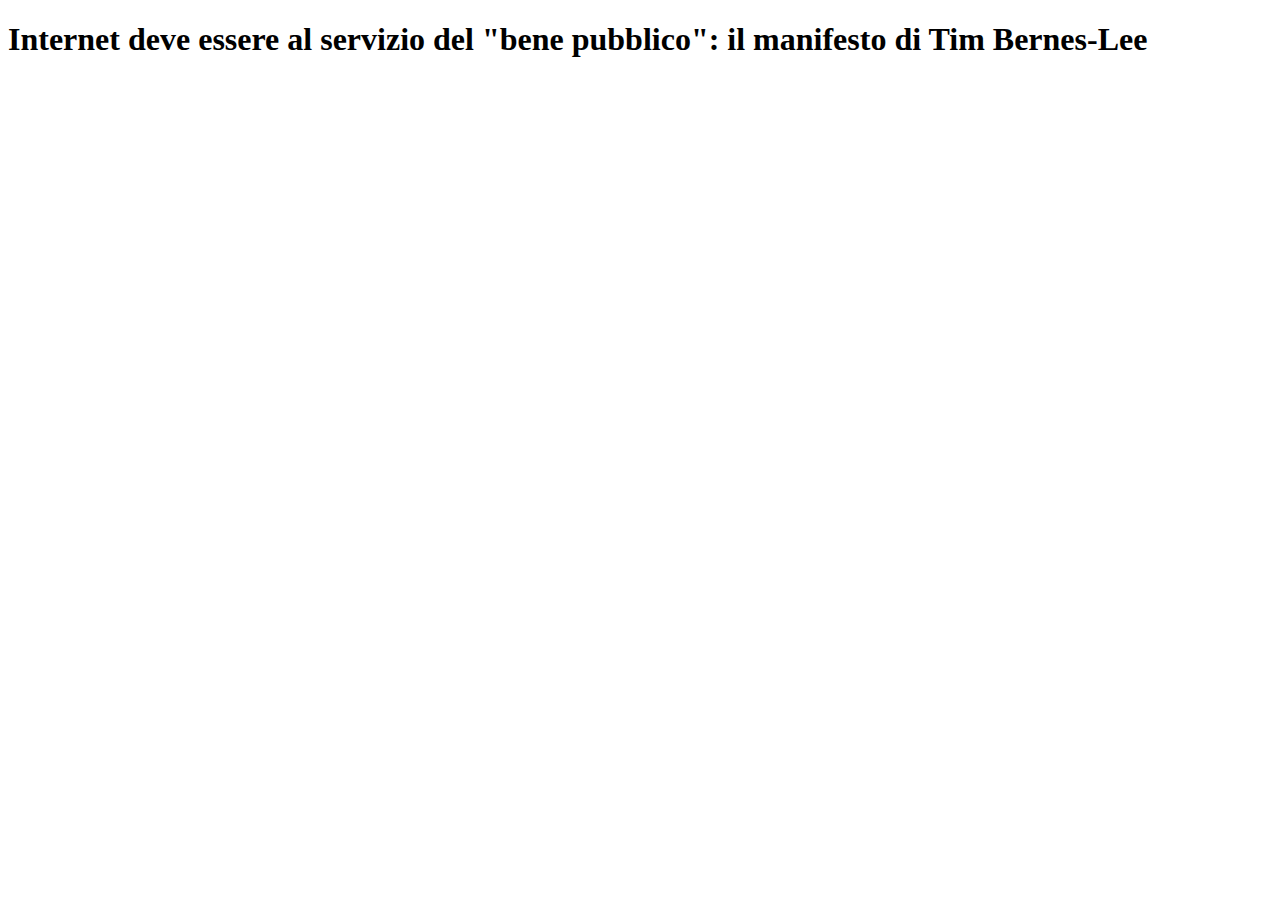
==== index.html @ 75273286 "struttura" ====
<!DOCTYPE html>
<html lang="en">
<head>
    <meta charset="UTF-8">
    <meta http-equiv="X-UA-Compatible" content="IE=edge">
    <meta name="viewport" content="width=device-width, initial-scale=1.0">
    <link rel="stylesheet" href="style.css">
    <title>The Booleaner</title>
</head>
<h1>Internet deve essere al servizio del "bene pubblico": il manifesto di Tim Bernes-Lee</h1>
<body>
    <!--inizio sezione con foto-->
    <section>

    </section>
    <!--fine sezione con foto-->

    <!--inizio sezione testo-->
    <section>

    </section>
    <!--fine sezione testo-->

    <!--inizio tabella-->
    <section>

    </section>
    <!--fine tabella-->

    <!--inizio sezione finale-->
    <section>

    </section>
    <!--fine sezione finale-->
</body>
</html>
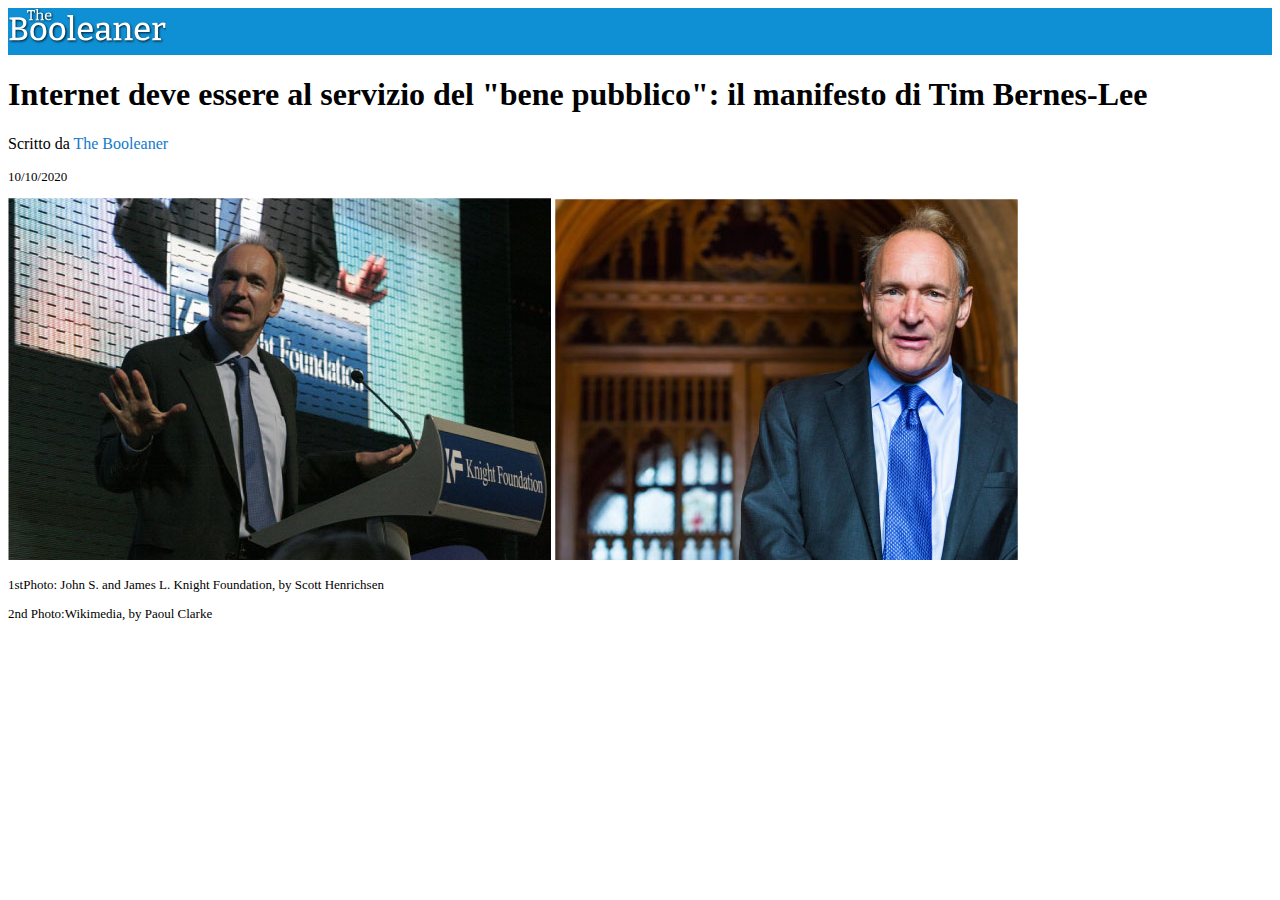
==== commit 6bfa964c: "finito header e caricate foto" ====
--- a/index.html
+++ b/index.html
@@ -7,17 +7,30 @@
     <link rel="stylesheet" href="style.css">
     <title>The Booleaner</title>
 </head>
-<h1>Internet deve essere al servizio del "bene pubblico": il manifesto di Tim Bernes-Lee</h1>
+
+
 <body>
+    <!--inizio header-->
+    <header>
+        <img id="logo" src="img/logo.svg" alt="logo">
+        </header>
+    <!--fine header-->
+    <!--inizio main-->
+        <h1>Internet deve essere al servizio del "bene pubblico": il manifesto di Tim Bernes-Lee</h1>
+        <p>Scritto da <span id="testo-evidenziato">The Booleaner</span> </p>
+        <p class="piccolo">10/10/2020 </p>
     <!--inizio sezione con foto-->
     <section>
-
+        <img src="img/tim-1.jpg" alt="discorso-Tim">
+        <img src="img/tim-2.jpg" alt="foto-Tim">
+        <p class="piccolo">1stPhoto: John S. and James L. Knight Foundation, by Scott Henrichsen</p>
+        <p class="piccolo">2nd Photo:Wikimedia, by Paoul Clarke</p>
     </section>
     <!--fine sezione con foto-->
 
     <!--inizio sezione testo-->
     <section>
-
+        
     </section>
     <!--fine sezione testo-->
 
--- a/style.css
+++ b/style.css
@@ -0,0 +1,17 @@
+/*sezione logo*/
+header{
+    background-color: rgb(15, 144, 213);
+    font-size: 30px;
+}
+#logo{
+    height: 40px;
+}
+/*fine sezione logo*/
+
+span{
+    color: rgb(17, 122, 203);
+}
+.piccolo{
+    font-size: small;
+}
+
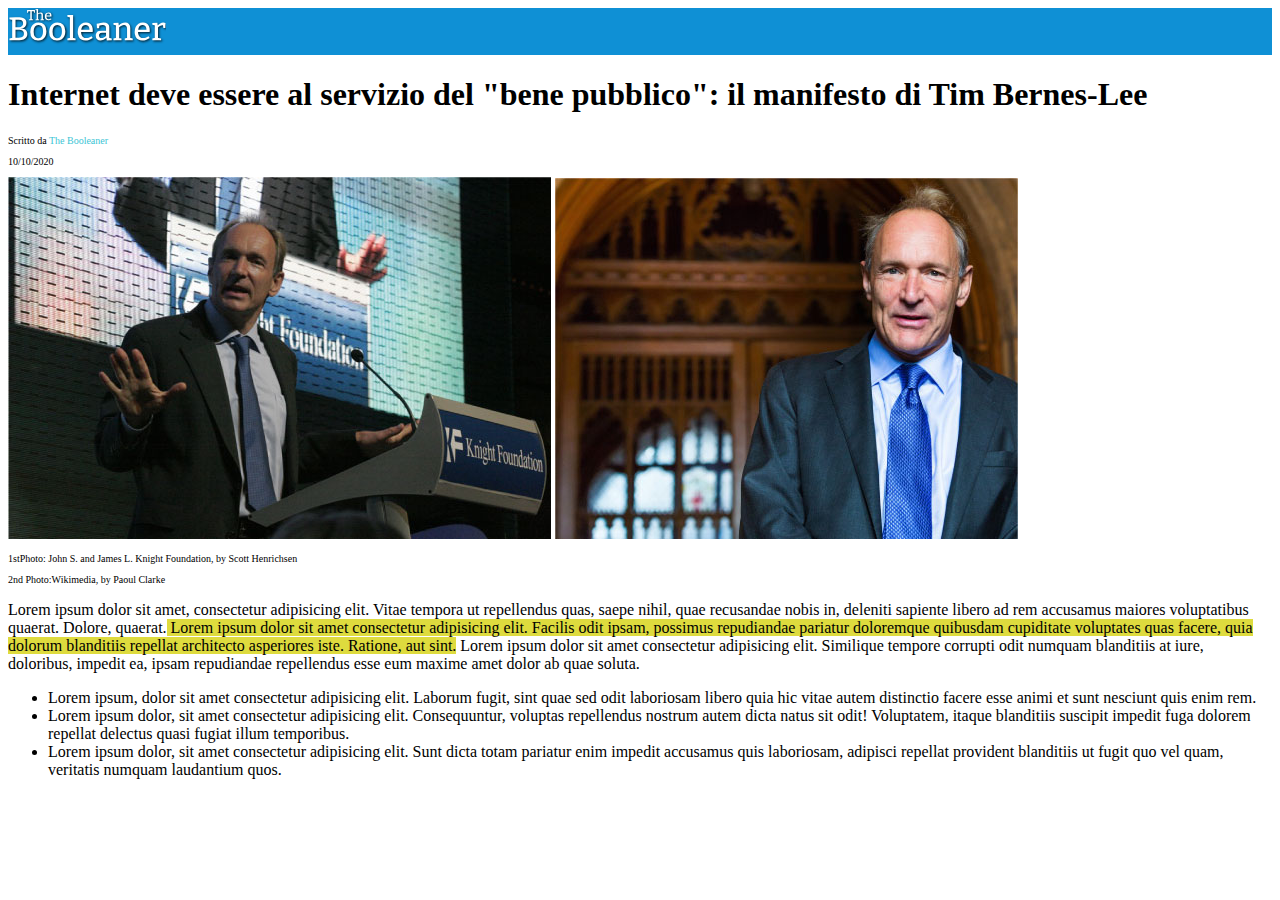
==== commit f7e4d999: "aggiunto testo e lista non ordinata" ====
--- a/index.html
+++ b/index.html
@@ -17,7 +17,7 @@
     <!--fine header-->
     <!--inizio main-->
         <h1>Internet deve essere al servizio del "bene pubblico": il manifesto di Tim Bernes-Lee</h1>
-        <p>Scritto da <span id="testo-evidenziato">The Booleaner</span> </p>
+        <p class="piccolo">Scritto da <span id="testo-evidenziato">The Booleaner</span> </p>
         <p class="piccolo">10/10/2020 </p>
     <!--inizio sezione con foto-->
     <section>
@@ -30,7 +30,12 @@
 
     <!--inizio sezione testo-->
     <section>
-        
+        <p>Lorem ipsum dolor sit amet, consectetur adipisicing elit. Vitae tempora ut repellendus quas, saepe nihil, quae recusandae nobis in, deleniti sapiente libero ad rem accusamus maiores voluptatibus quaerat. Dolore, quaerat.<span class="giallo"> Lorem ipsum dolor sit amet consectetur adipisicing elit. Facilis odit ipsam, possimus repudiandae pariatur doloremque quibusdam cupiditate voluptates quas facere, quia dolorum blanditiis repellat architecto asperiores iste. Ratione, aut sint.</span> Lorem ipsum dolor sit amet consectetur adipisicing elit. Similique tempore corrupti odit numquam blanditiis at iure, doloribus, impedit ea, ipsam repudiandae repellendus esse eum maxime amet dolor ab quae soluta.</p>
+        <ul>
+            <li>Lorem ipsum, dolor sit amet consectetur adipisicing elit. Laborum fugit, sint quae sed odit laboriosam libero quia hic vitae autem distinctio facere esse animi et sunt nesciunt quis enim rem.</li>
+            <li>Lorem ipsum dolor, sit amet consectetur adipisicing elit. Consequuntur, voluptas repellendus nostrum autem dicta natus sit odit! Voluptatem, itaque blanditiis suscipit impedit fuga dolorem repellat delectus quasi fugiat illum temporibus.</li>
+            <li>Lorem ipsum dolor, sit amet consectetur adipisicing elit. Sunt dicta totam pariatur enim impedit accusamus quis laboriosam, adipisci repellat provident blanditiis ut fugit quo vel quam, veritatis numquam laudantium quos.</li>
+        </ul>
     </section>
     <!--fine sezione testo-->
 
--- a/style.css
+++ b/style.css
@@ -1,3 +1,9 @@
+/*commons*/
+.piccolo{
+    font-size: x-small;
+}
+/*commons*/
+
 /*sezione logo*/
 header{
     background-color: rgb(15, 144, 213);
@@ -6,12 +12,14 @@
 #logo{
     height: 40px;
 }
+span{
+    color: rgb(60, 197, 213);
+}
 /*fine sezione logo*/
 
-span{
-    color: rgb(17, 122, 203);
+/*evidenzio parte di testo*/
+.giallo{
+    color: black;
+    background-color: rgb(222, 219, 62);
 }
-.piccolo{
-    font-size: small;
-}
-
+/*fine*/
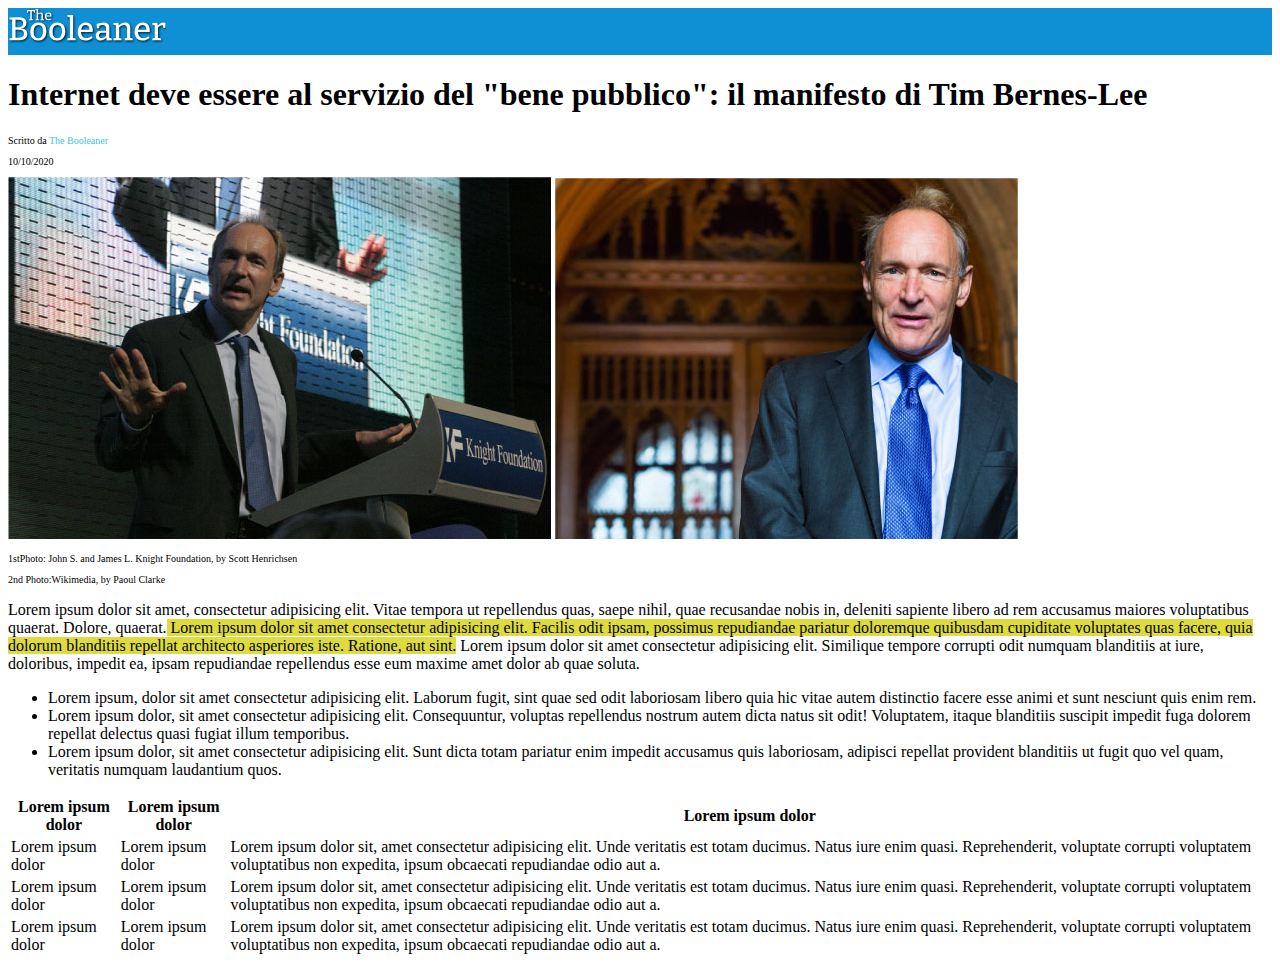
==== commit b64c4db9: "corpo tabella" ====
--- a/index.html
+++ b/index.html
@@ -41,6 +41,38 @@
 
     <!--inizio tabella-->
     <section>
+        <table>
+            <!--delimito intestazione tabella-->
+            <thead >
+                <tr>
+                  <th>Lorem ipsum dolor</th> 
+                  <th>Lorem ipsum dolor</th> 
+                  <th>Lorem ipsum dolor</th> 
+                </tr>
+            </thead>
+
+            <!--creo corpo tabella-->
+            <tbody>
+                <!--riga 1-->
+                <tr>
+                <td>Lorem ipsum dolor</td>
+                <td>Lorem ipsum dolor</td>
+                <td>Lorem ipsum dolor sit, amet consectetur adipisicing elit. Unde veritatis est totam ducimus. Natus iure enim quasi. Reprehenderit, voluptate corrupti voluptatem voluptatibus non expedita, ipsum obcaecati repudiandae odio aut a.</td>
+                </tr>
+                <!--riga 2-->
+                <tr>
+                    <td>Lorem ipsum dolor</td>
+                <td>Lorem ipsum dolor</td>
+                <td>Lorem ipsum dolor sit, amet consectetur adipisicing elit. Unde veritatis est totam ducimus. Natus iure enim quasi. Reprehenderit, voluptate corrupti voluptatem voluptatibus non expedita, ipsum obcaecati repudiandae odio aut a.</td>
+                </tr>
+                <!--riga 3-->
+                <tr>
+                    <td>Lorem ipsum dolor</td>
+                <td>Lorem ipsum dolor</td>
+                <td>Lorem ipsum dolor sit, amet consectetur adipisicing elit. Unde veritatis est totam ducimus. Natus iure enim quasi. Reprehenderit, voluptate corrupti voluptatem voluptatibus non expedita, ipsum obcaecati repudiandae odio aut a.</td>
+                </tr>
+            </tbody>
+        </table>
 
     </section>
     <!--fine tabella-->
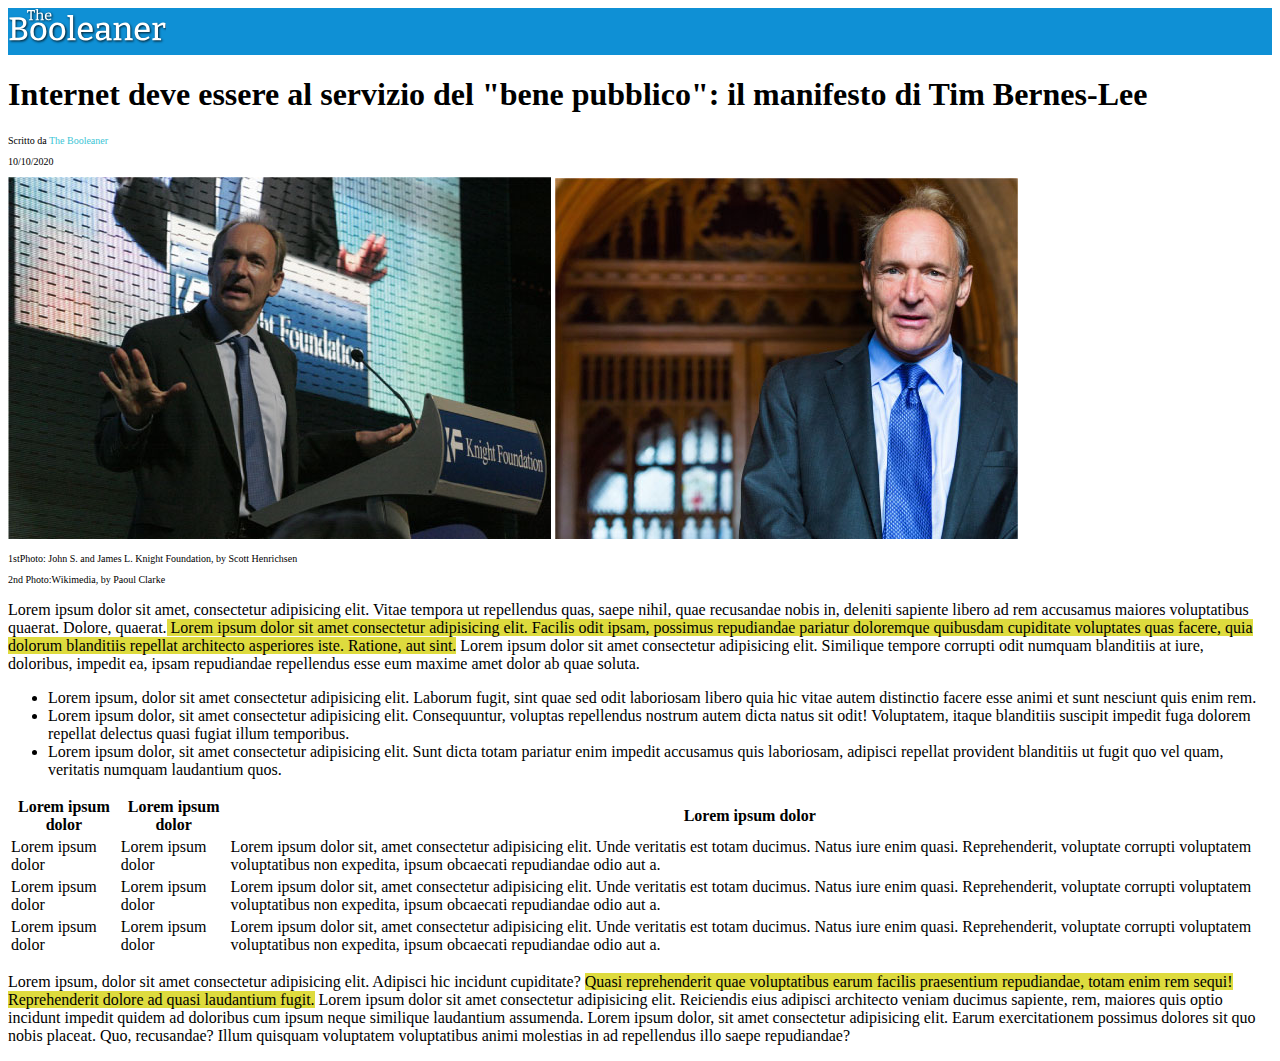
==== commit a1ef2f47: "testo finale" ====
--- a/index.html
+++ b/index.html
@@ -79,6 +79,7 @@
 
     <!--inizio sezione finale-->
     <section>
+        <p>Lorem ipsum, dolor sit amet consectetur adipisicing elit. Adipisci hic incidunt cupiditate? <span class="giallo">Quasi reprehenderit quae voluptatibus earum facilis praesentium repudiandae, totam enim rem sequi! Reprehenderit dolore ad quasi laudantium fugit.</span> Lorem ipsum dolor sit amet consectetur adipisicing elit. Reiciendis eius adipisci architecto veniam ducimus sapiente, rem, maiores quis optio incidunt impedit quidem ad doloribus cum ipsum neque similique laudantium assumenda. Lorem ipsum dolor, sit amet consectetur adipisicing elit. Earum exercitationem possimus dolores sit quo nobis placeat. Quo, recusandae? Illum quisquam voluptatem voluptatibus animi molestias in ad repellendus illo saepe repudiandae?</p>
 
     </section>
     <!--fine sezione finale-->
--- a/style.css
+++ b/style.css
@@ -2,6 +2,12 @@
 .piccolo{
     font-size: x-small;
 }
+
+.giallo{
+    color: black;
+    background-color: rgb(222, 219, 62);
+}
+
 /*commons*/
 
 /*sezione logo*/
@@ -15,11 +21,5 @@
 span{
     color: rgb(60, 197, 213);
 }
-/*fine sezione logo*/
 
-/*evidenzio parte di testo*/
-.giallo{
-    color: black;
-    background-color: rgb(222, 219, 62);
-}
-/*fine*/
+
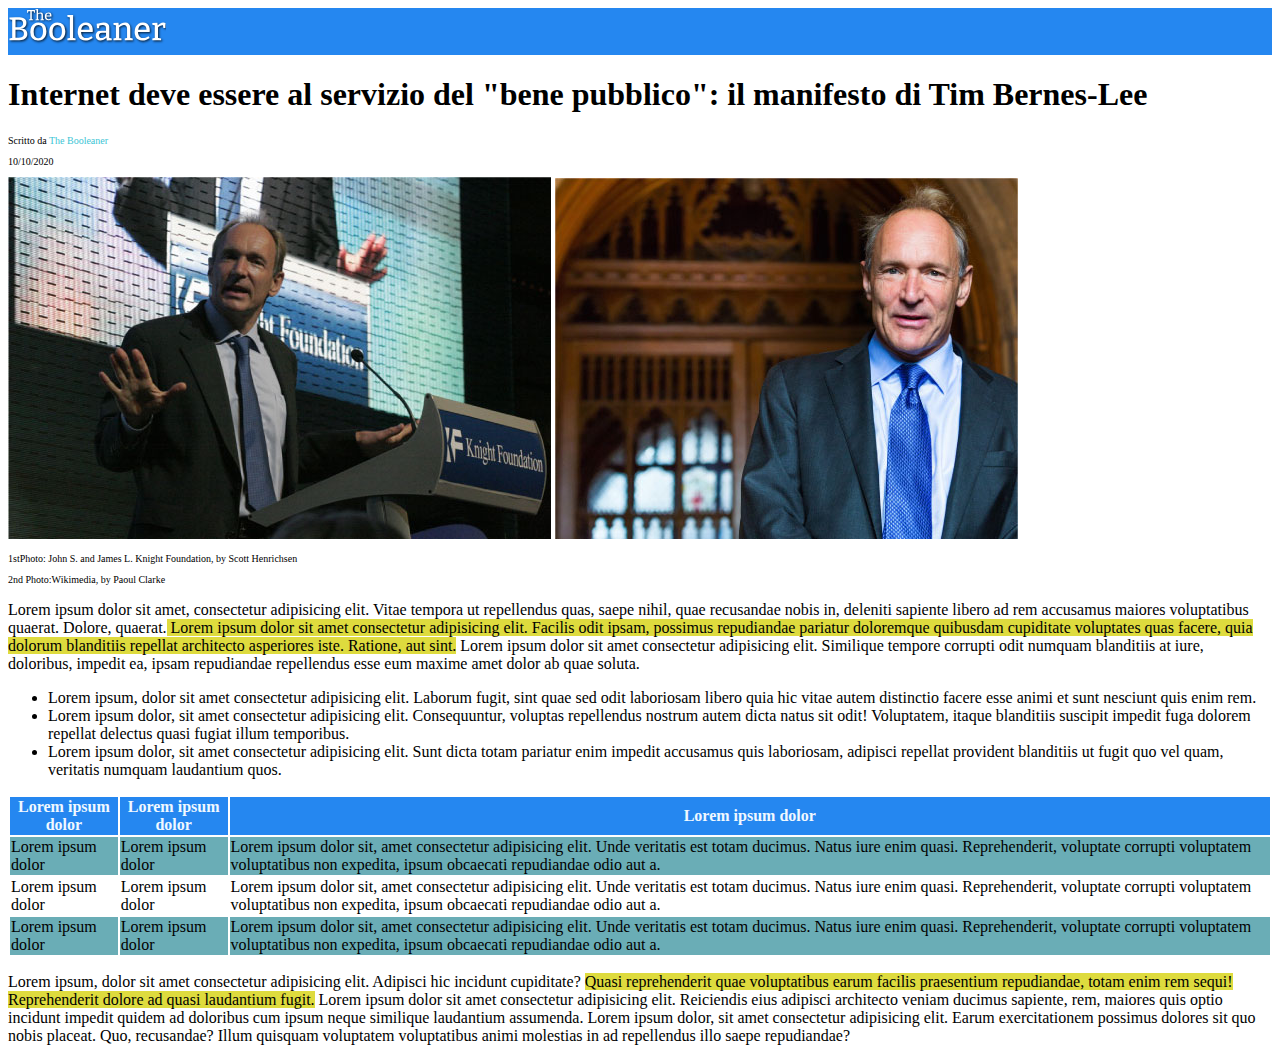
==== commit eba6aeaf: "colorata tabella" ====
--- a/index.html
+++ b/index.html
@@ -43,7 +43,7 @@
     <section>
         <table>
             <!--delimito intestazione tabella-->
-            <thead >
+            <thead id="thead">
                 <tr>
                   <th>Lorem ipsum dolor</th> 
                   <th>Lorem ipsum dolor</th> 
@@ -55,9 +55,9 @@
             <tbody>
                 <!--riga 1-->
                 <tr>
-                <td>Lorem ipsum dolor</td>
-                <td>Lorem ipsum dolor</td>
-                <td>Lorem ipsum dolor sit, amet consectetur adipisicing elit. Unde veritatis est totam ducimus. Natus iure enim quasi. Reprehenderit, voluptate corrupti voluptatem voluptatibus non expedita, ipsum obcaecati repudiandae odio aut a.</td>
+                <td class="colore-riga">Lorem ipsum dolor</td>
+                <td class="colore-riga">Lorem ipsum dolor</td>
+                <td class="colore-riga">Lorem ipsum dolor sit, amet consectetur adipisicing elit. Unde veritatis est totam ducimus. Natus iure enim quasi. Reprehenderit, voluptate corrupti voluptatem voluptatibus non expedita, ipsum obcaecati repudiandae odio aut a.</td>
                 </tr>
                 <!--riga 2-->
                 <tr>
@@ -67,9 +67,9 @@
                 </tr>
                 <!--riga 3-->
                 <tr>
-                    <td>Lorem ipsum dolor</td>
-                <td>Lorem ipsum dolor</td>
-                <td>Lorem ipsum dolor sit, amet consectetur adipisicing elit. Unde veritatis est totam ducimus. Natus iure enim quasi. Reprehenderit, voluptate corrupti voluptatem voluptatibus non expedita, ipsum obcaecati repudiandae odio aut a.</td>
+                    <td class="colore-riga">Lorem ipsum dolor</td>
+                <td class="colore-riga">Lorem ipsum dolor</td>
+                <td class="colore-riga">Lorem ipsum dolor sit, amet consectetur adipisicing elit. Unde veritatis est totam ducimus. Natus iure enim quasi. Reprehenderit, voluptate corrupti voluptatem voluptatibus non expedita, ipsum obcaecati repudiandae odio aut a.</td>
                 </tr>
             </tbody>
         </table>
--- a/style.css
+++ b/style.css
@@ -12,7 +12,7 @@
 
 /*sezione logo*/
 header{
-    background-color: rgb(15, 144, 213);
+    background-color: rgb(37, 135, 240);
     font-size: 30px;
 }
 #logo{
@@ -22,4 +22,12 @@
     color: rgb(60, 197, 213);
 }
 
+/*tabella*/
+#thead{
+   color: aliceblue;
+    background-color: rgb(37, 135, 240);
+}
+.colore-riga{
+    background-color: rgb(106, 173, 182);
+}
 
